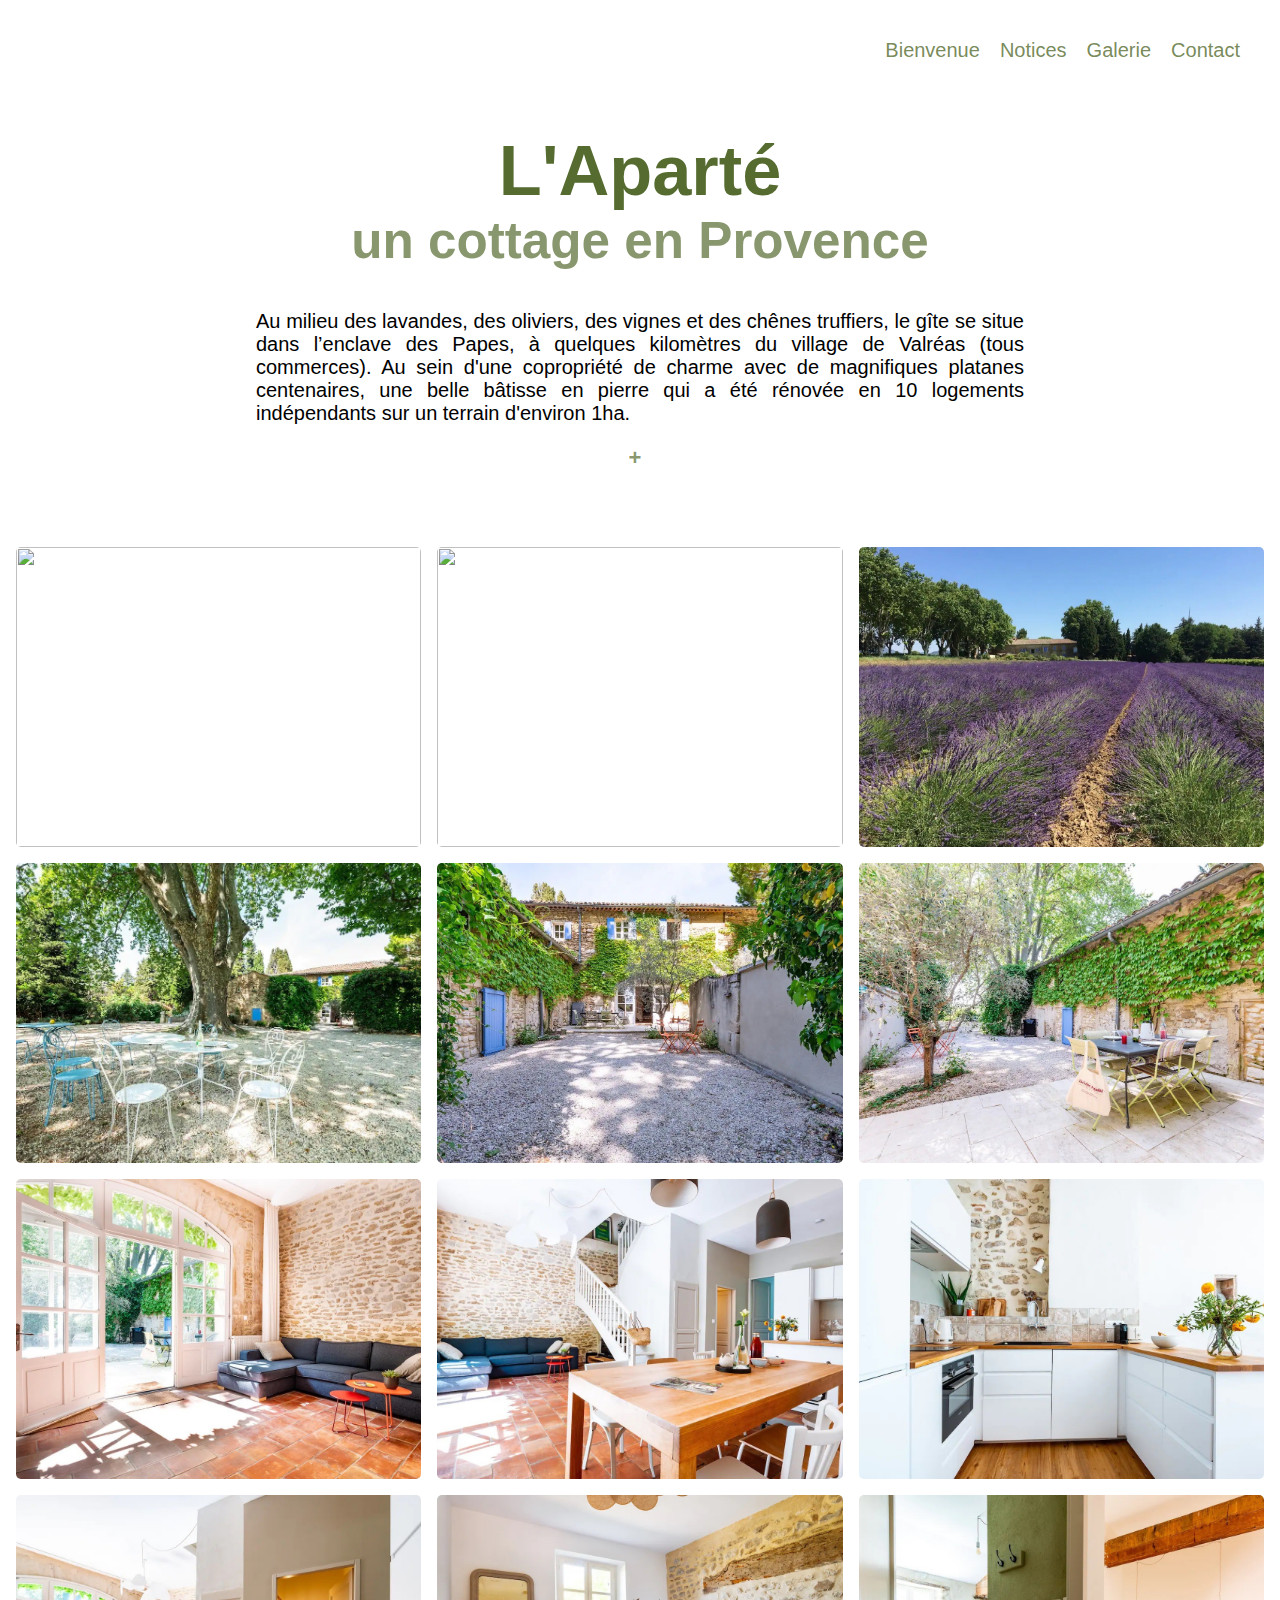
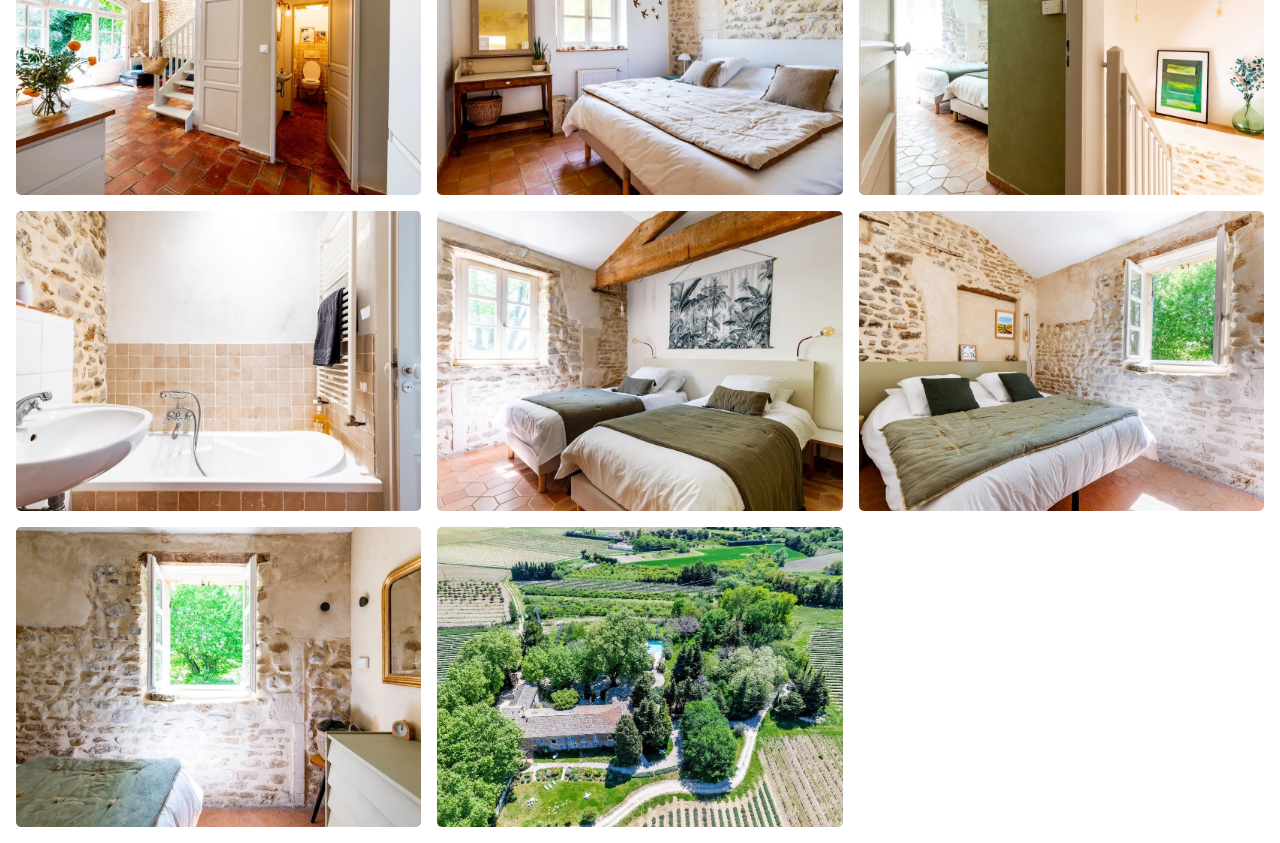
==== index.html @ 0218d91f "Add files via upload" ====
<!DOCTYPE html>
<html lang="en">
    <head>
        <meta charset="UTF-8">
        <meta http-equiv="X-UA-Compatible" content="IE=edge">
        <meta name="viewport" content="width=device-width, initial-scale=1.0">
        <title>Galerie</title>
        <link rel="stylesheet" href="main.css" >
    </head>
    <body>
        <div class="topbar" >
            <button id="0" onclick="window.location.href = './bienvenue.html'">
                <h3>Bienvenue</h3>
            </button>
            <button id="1" onclick="window.location.href = './notices.html'">
                <h3>Notices</h3>
            </button>
            <button id="2">
                <h3>Galerie</h3>
            </button>
            <button id="3">
                <h3>Contact</h3>
            </button>
        </div>
        <div class="top-div">
            <h1 class="title">L'Aparté</h1>
            <h1 class="title2">un cottage en Provence</h1>
            <h4 class="under-title">Au milieu des lavandes, des oliviers, des vignes et des chênes truffiers, le gîte se situe dans l’enclave des Papes, à quelques kilomètres du village de Valréas (tous commerces). Au sein d'une copropriété de charme avec de magnifiques platanes centenaires, une belle bâtisse en pierre qui a été rénovée en 10 logements indépendants sur un terrain d'environ 1ha.</h4>        
            <div id="under-title-invisible">
                <h4 class="under-title">
                    <b>Le gîte l'Orangerie</b> est exposé au sud, il s'ouvre sur une cour intérieure privée joliment aménagée. Le logement est disponible pour les voyageurs dans sa totalité avec son espace extérieur privatif.</h4>
                <h4 class="under-title">
                    <u>Au rez de jardin :</u>
                    • Un salon salle à manger avec une cuisine équipée,
                    • Une chambre avec 1 lit de 180x200 ou 2 lits de 90x200, 
                    • Un WC.</h4>
                <h4 class="under-title">
                    <u>A l'étage :</u>
                    • Une chambre climatisée avec un lit de 160x200,
                    • Une seconde chambre climatisée avec deux lits de 90x200,
                    • Une salle de bains avec douche et baignoire et un WC La décoration est soignée et le mobilier confortable.
                </h4>
                <h4 class="under-title">
                    <b>En commun :</b>
                    • Une piscine clôturée 12mx7m chauffée du 1/06 au 30/09,
                    • Une table de ping pong et des boules de pétanque,
                    • Espace de jeux pour les enfants : balançoire, trampoline, tyrolienne, cabane, cages de foot,
                    • La buanderie avec machine à laver et sèche linge,
                    • Le parking,
                    • Le parc.
                </h4>
                <h4 class="under-title">
                    Ce gîte est idéal pour passer un séjour très agréable dans un environnement calme et dépaysant. Les amoureux de nature apprécieront également les visites de villages provençaux, les randonnées à pied ou en vélo, les vins et spécialités locales, les marchés provençaux, les brocantes...
                </h4>
            </div>
            <button id="more-button">
                <h4 id="more-content" style="color: rgba(85,107,47, 0.7); font-weight: 900; font-size: 22px;">+</h4>
            </button>
        </div>
        <div class="photo-grid">
            <div class="card">
                <img src="./17.jpg" style="height: 100%; width: 100%" class="img" />
            </div>
            <div class="card">
                <img src="./18.jpg" style="height: 100%; width: 100%" class="img" />
            </div>
            <div class="card">
                <img src="./16.jpg" style="height: 100%; width: 100%" class="img" />
            </div> 
            <div class="card">
                <img src="./7.jpg" style="height: 100%; width: 100%" class="img" />
            </div> 
            <div class="card">
                <img src="./3.jpg" style="height: 100%; width: 100%" class="img" />
            </div>
            <div class="card">
                <img src="./11.jpg" style="height: 100%; width: 100%" class="img" />
            </div>
            <div class="card">
                <img src="./15.jpg" style="height: 100%; width: 100%" class="img" />
            </div>
            <div class="card">
                <img src="./1.jpg" style="height: 100%; width: 100%" class="img" />
            </div>
            <div class="card">
                <img src="./9.jpg" style="height: 100%; width: 100%" class="img" />
            </div>
            <div class="card">
                <img src="./13.jpg" style="height: 100%; width: 100%" class="img" />
            </div>
            <div class="card">
                <img src="./4.jpg" style="height: 100%; width: 100%" class="img" />
            </div>
            <div class="card">
                <img src="./8.jpg" style="height: 100%; width: 100%" class="img" />
            </div>
            <div class="card">
                <img src="./12.jpg" style="height: 100%; width: 100%" class="img" />
            </div>
            <div class="card">
                <img src="./14.jpg" style="height: 100%; width: 100%" class="img" />
            </div>
            <div class="card">
                <img src="./6.jpg" style="height: 100%; width: 100%" class="img" />
            </div>
            <div class="card">
                <img src="./2.jpg" style="height: 100%; width: 100%" class="img" />
            </div>              
            <div class="card">
                <img src="./10.jpg" style="height: 100%; width: 100%" class="img" />
            </div>
        </div>
        <script>
            //from id of element in trop bar, light color = unselected, colored = current index...
        </script>
        <script>
            const button = document.getElementById("more-button")
            const text = document.getElementById("under-title-invisible")
            const buttonText = document.getElementById("more-content")

            button.addEventListener("click", () => {
                if (buttonText.textContent == "+") {
                    text.style.opacity = 1
                    text.style.position = "relative"
                    buttonText.textContent = "―"
                } else {
                    text.style.opacity = 0
                    text.style.position = "absolute"
                    buttonText.textContent = "+"
                    window.scrollTo({top: 0, left: 0, behavior: "smooth"})
                }
            })
        </script>
        <script>

            const images = document.querySelectorAll("img")
            images.forEach((image) => {
                image.addEventListener("click", () => {
                    const src = image.src
                    openImg(src)
                })
            })

            const mainBody = document.querySelector("body")

            const openImg = (index) => {           
                const modal = document.createElement("div")
                modal.id = "modal"
                modal.style.height = "100vh"
                modal.style.width = "100vw"
                modal.style.position = "fixed"
                modal.style.top = 0
                modal.style.left = 0
                modal.style.zIndex = 10
                modal.style.backgroundColor = "rgba(240, 240, 240, 0.8)"
                modal.style.display = "flex"
                modal.style.justifyContent = "center"
                modal.style.alignItems = "center"
                modal.onclick = (e) => {
                    if (e.target !== e.currentTarget) {
                        return
                    }
                    closeImg()
                }

                const cross = document.createElement("h4")
                cross.textContent = "retour"
                cross.style.top = "20px"
                cross.style.left = "20px"
                cross.style.position = "absolute"
                cross.onclick = () => {                
                    closeImg()
                }
                cross.style.cursor = "pointer"

                const img = document.createElement("img")
                img.src = index
                img.className = "img-preview"

                modal.appendChild(img)

                modal.appendChild(cross)

                mainBody.appendChild(modal)

            }

            const closeImg  = () => {
                const modal = document.getElementById("modal")            
                modal.remove()

            }
        </script>

    </body>
</html>
---- main.css ----
* {
    margin: 0px;
    padding: 0px;
    box-sizing: border-box;
    font-family: "SF Pro Text", "SF Pro Icons", "Helvetica Neue", "Helvetica",
        "Arial", sans-serif;
    -webkit-font-smoothing: antialiased;
    -moz-osx-font-smoothing: grayscale;
    -webkit-user-select: none; /* Safari */
    -moz-user-select: none; /* Firefox */
    -ms-user-select: none; /* IE10+/Edge */
    user-select: none; /* Standard */
}

.top-div {
    width: 100vw;
    display: flex;
    justify-content: center;
    align-items: center;
    flex-direction: column;
    margin-top: 50px;
    margin-bottom: 60px;
}

.title {
    font-weight: 800;
    font-size: 5.5vw;
    /* margin-bottom: 40px; */
    color: rgb(85,107,47)  
}

.title2 {
    font-weight: 800;
    font-size: 4vw;
    margin-bottom: 40px;
    color: rgba(85,107,47, 0.7)    
}

.under-title {
    font-weight: 400;
    font-size: 20px;
    white-space: pre-line;
    padding-left: 20vw;
    padding-right: 20vw;
    text-align: justify;
}

#under-title-invisible {  
    opacity: 0;
    position: absolute;
    z-index: -1;
    font-size: 20px;
    text-align: justify;  
}

.photo-grid {
    padding: 1rem;
    display: grid;
    gap: 1rem;
    grid-template-columns: repeat(auto-fit, minmax(400px, 1fr));
    grid-auto-rows: 300px;
}

.photo-gird, .img {
    object-fit: cover;
    border-radius: 5px;
    transition: all 0.2s ease-in-out;
    cursor: pointer;
}

.img:hover {
    transform: scale(1.03);
}

.img-preview {
    max-width : 100vw;
    max-height : calc(100vh - 60px);
    object-fit : cover;
    border-radius: 5px;
}

button {
    background-color: transparent;
    border: none;
    cursor: pointer;
    margin-top: 20px;
}

.topbar {
    display: flex;
    flex-direction: row;
    height: 80px;
    align-items: center;
    justify-content: end;
    width: 100vw;
    padding-right: 20px;
}

.topbar, h3 {
    font-weight: 500;
    margin-right: 20px;
    color: rgb(85,107,47, 0.8);
    cursor: pointer;
}

button, h3 {
    font-weight: 500;
    margin-right: 10px;
    color: rgb(85,107,47, 0.8);
    font-size: 20px;
    cursor: pointer;

}

.grid-title {
    font-weight: 600;
    font-size: 25px;
    margin-left: 20px
}

#images-stack {
    display: flex;
    flex-direction: column;
    align-items: center
}

.notice {
    border-width: 10px;
    border-color: black;    
}

@media (min-width:0px) and (max-width: 800px) {
    .photo-grid {
        padding: 1rem;
        display: grid;
        gap: 1rem;
        grid-template-columns: repeat(auto-fit, minmax(300px, 1fr));
        grid-auto-rows: 300px;
    }
    .topbar {
        margin: 0;
        padding: 0;
        display: flex;
        justify-content: center;
    }
    .under-title {
        font-size: 15px
    }
    button, h3 {
    font-weight: 500;
    margin-right: 10px;
    color: rgb(85,107,47, 0.8);
    font-size: 15px;
    cursor: pointer;

}
}
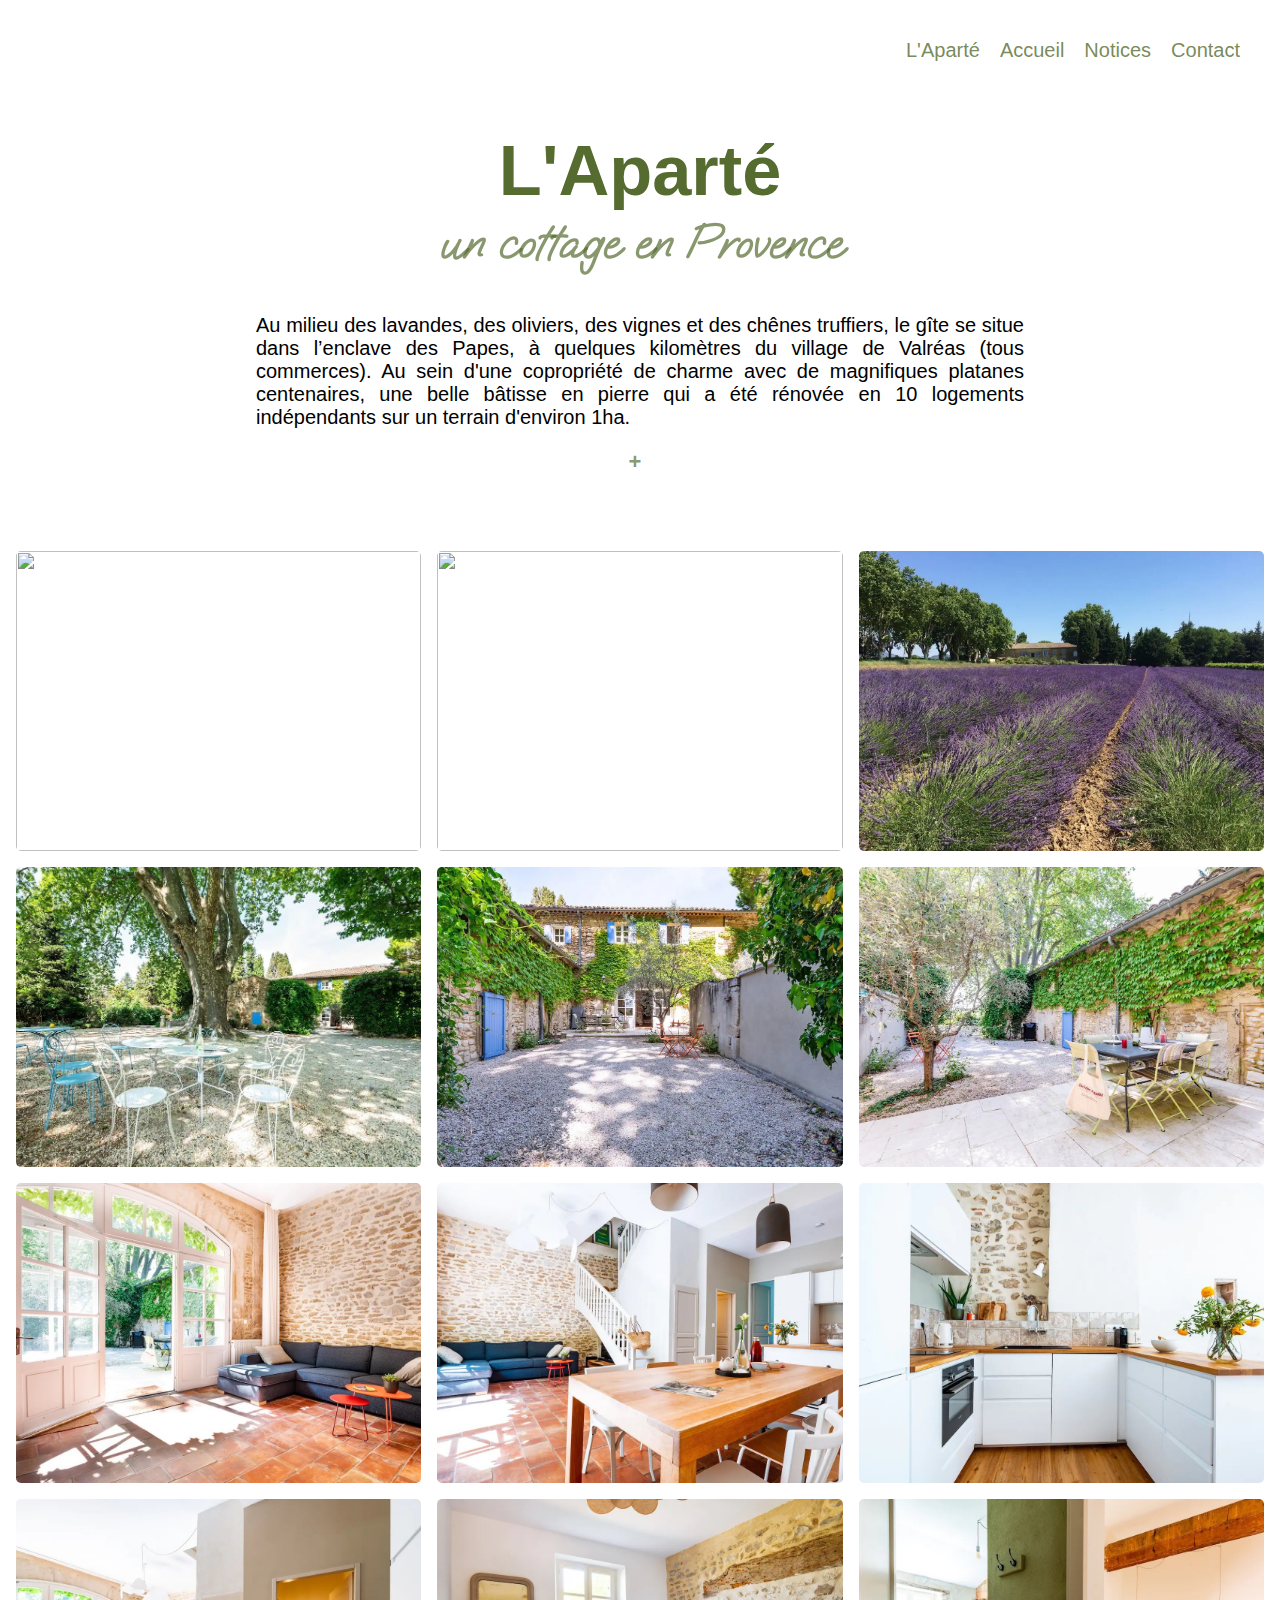
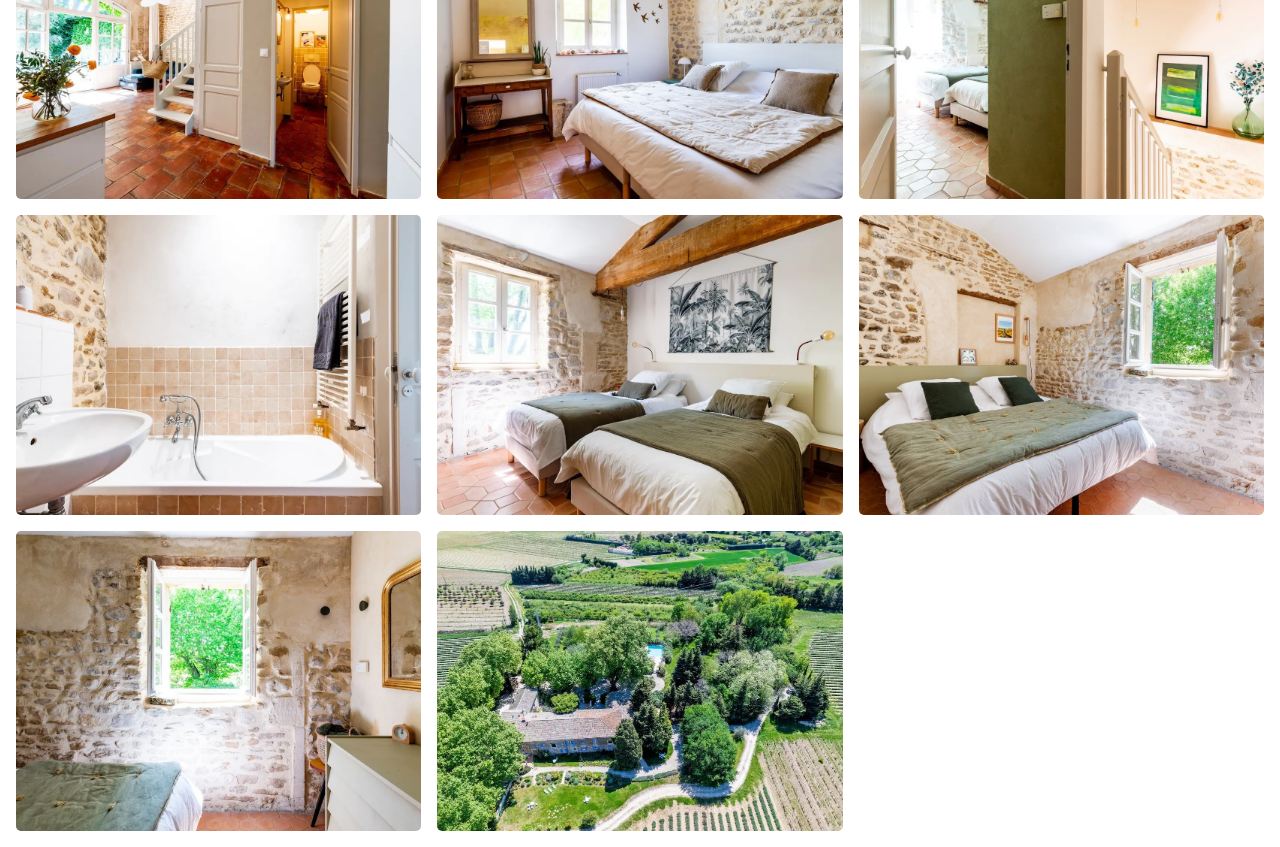
==== commit 803b6828: "v2" ====
--- a/index.html
+++ b/index.html
@@ -4,27 +4,30 @@
         <meta charset="UTF-8">
         <meta http-equiv="X-UA-Compatible" content="IE=edge">
         <meta name="viewport" content="width=device-width, initial-scale=1.0">
-        <title>Galerie</title>
+        <title>L'Aparté</title>
         <link rel="stylesheet" href="main.css" >
+        <link rel="preconnect" href="https://fonts.googleapis.com">
+        <link rel="preconnect" href="https://fonts.gstatic.com" crossorigin>
+        <link href="https://fonts.googleapis.com/css2?family=Oooh+Baby&display=swap" rel="stylesheet">
     </head>
     <body>
         <div class="topbar" >
-            <button id="0" onclick="window.location.href = './bienvenue.html'">
-                <h3>Bienvenue</h3>
+            <button id="2">
+                <h3>L'Aparté</h3>
+            </button>
+            <button id="0" onclick="window.location.href = './accueil.html'">
+                <h3>Accueil</h3>
             </button>
             <button id="1" onclick="window.location.href = './notices.html'">
                 <h3>Notices</h3>
-            </button>
-            <button id="2">
-                <h3>Galerie</h3>
-            </button>
-            <button id="3">
+            </button>            
+            <button id="3" onclick="window.location.href = './contact.html'">
                 <h3>Contact</h3>
             </button>
         </div>
         <div class="top-div">
             <h1 class="title">L'Aparté</h1>
-            <h1 class="title2">un cottage en Provence</h1>
+            <h1 class="title2" style="font-family: 'Oooh Baby', cursive">un cottage en Provence</h1>
             <h4 class="under-title">Au milieu des lavandes, des oliviers, des vignes et des chênes truffiers, le gîte se situe dans l’enclave des Papes, à quelques kilomètres du village de Valréas (tous commerces). Au sein d'une copropriété de charme avec de magnifiques platanes centenaires, une belle bâtisse en pierre qui a été rénovée en 10 logements indépendants sur un terrain d'environ 1ha.</h4>        
             <div id="under-title-invisible">
                 <h4 class="under-title">
--- a/main.css
+++ b/main.css
@@ -129,6 +129,29 @@
     border-color: black;    
 }
 
+.contact {
+    display: flex; 
+    width: 100vw;    
+    min-height: calc(100vh - 80px);
+    justify-content: center;
+    align-items: center;
+    flex-direction: column;
+    padding-left: 10px;
+    padding-right: 10px
+}
+
+.contact, .horiz {
+    display: flex;
+    align-items: center
+}
+
+.contact, h4 {
+    font-weight: 400;
+    font-size: 20px;
+    white-space: pre-line;
+    text-align: center
+}
+
 @media (min-width:0px) and (max-width: 800px) {
     .photo-grid {
         padding: 1rem;
@@ -147,11 +170,22 @@
         font-size: 15px
     }
     button, h3 {
-    font-weight: 500;
-    margin-right: 10px;
-    color: rgb(85,107,47, 0.8);
-    font-size: 15px;
-    cursor: pointer;
+        font-weight: 500;
+        margin-right: 10px;
+        color: rgb(85,107,47, 0.8);
+        font-size: 15px;
+        cursor: pointer;
 
-}
+    }
+    .contact, h4 {
+        font-weight: 400;
+        font-size: 15px;
+        white-space: pre-line;
+    }
+    .title {
+        font-size: 35px;
+    }
+    .title2 {
+        font-size: 25px;
+    }
 }